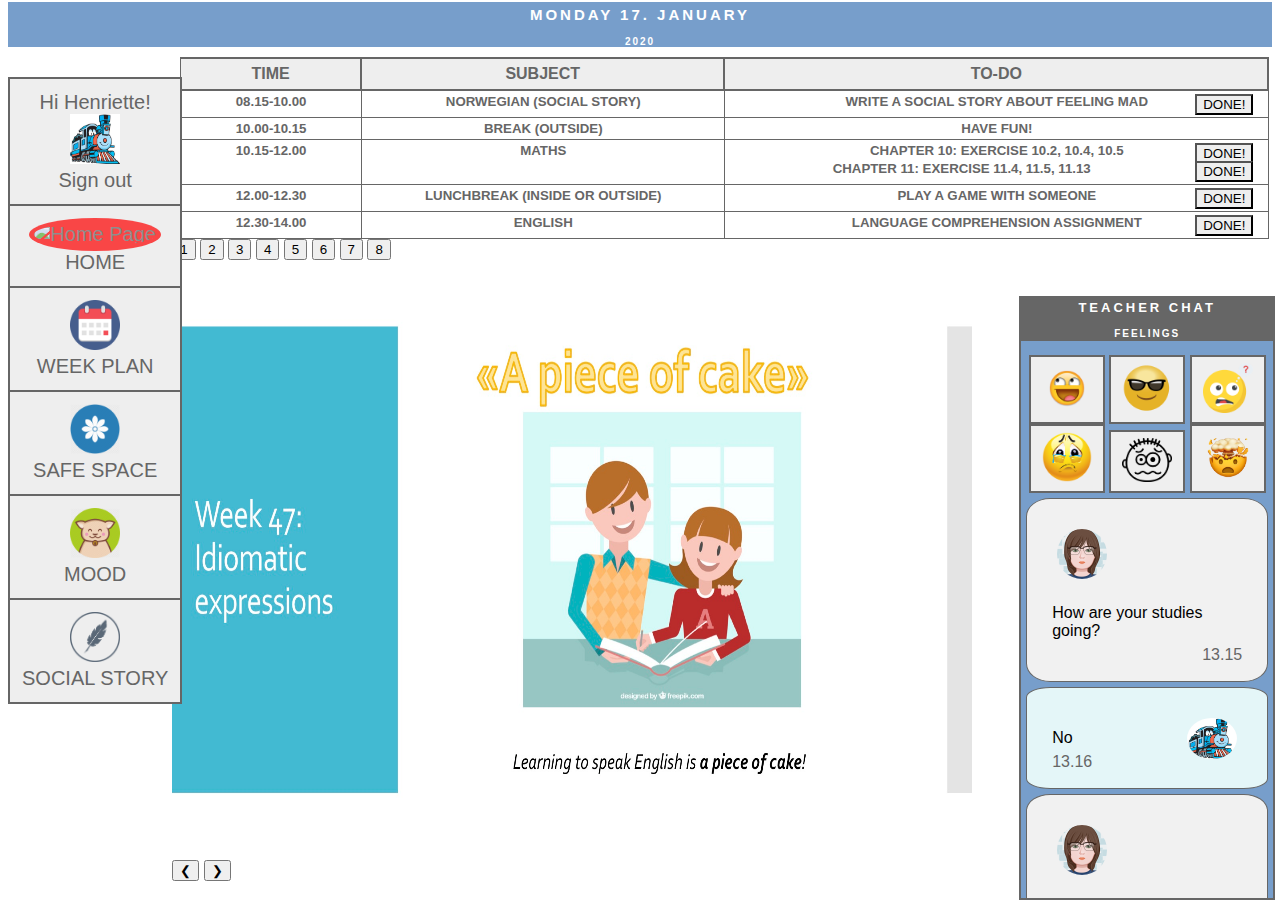
==== Final Project/Final Project/homework.html @ 67b539d8 "sånn" ====
<!DOCTYPE html>
<html lang="en">
<head>
    <meta name="viewport" content="width=device-width, initial-scale=1.0">
    <link rel="stylesheet" href="css.css">
    <title> Language comprehension exercise example </title>

</head>

<body>
  <!-- Header with date -->
  <div class="header">
    <h2>Monday 17. January</h2>
    <h3>2020</h3>
  </div>

  <!-- timetable and to-do list -->
  <div class="timetable">
    <div id="time" class="columntitle">
      <h4>Time</h4>
    </div>
    <div id="subject" class="columntitle">
      <h4>Subject</h4>
    </div>
    <div id="to-do" class="columntitle">
      <h4>To-do</h4>
    </div>

    <div id="åtte" class="timetablebody">
      <h5>08.15-10.00</h5>
    </div>
    <div id="åtte" class="timetablebody">
      <h5>Norwegian (Social Story)</h5>
    </div>
    <div id="åtte" class="timetablebody">
      <h5>Write a social story about feeling mad</h5>
      <a href="yay.webp" target="_blank"><button type="button">Done!</button></a>
    </div>
    <div id="pause" class="timetablebody">
      <h5>10.00-10.15</h5>
    </div>
    <div id="pause" class="timetablebody">
      <h5>Break (outside)</h5>
    </div>
    <div id="pause" class="timetablebody">
      <h5>Have fun!</h5>
    </div>
    <div id="ti" class="timetablebody">
      <h5>10.15-12.00</h5>
    </div>
    <div id="ti" class="timetablebody">
      <h5>Maths</h5>
    </div>
    <div id="ti" class="timetablebody">
      <h5>Chapter 10: Exercise 10.2, 10.4, 10.5</h5>
      <a href="awesome.gif" target="_blank"><button type="button">Done!</button></a>
      <h5>Chapter 11: Exercise 11.4, 11.5, 11.13</h5>
      <a href="bravo.gif" target="_blank"><button type="button">Done!</button></a>
    </div>
    <div id="lunsj" class="timetablebody">
      <h5>12.00-12.30</h5>
    </div>
    <div id="lunsj" class="timetablebody">
      <h5>Lunchbreak (inside or outside)</h5>
    </div>
    <div id="lunsj" class="timetablebody">
      <h5>Play a game with someone</h5>
      <a href="whoopie.gif" target="_blank"><button type="button">Done!</button></a>
    </div>
    <div id="12" class="timetablebody">
      <h5>12.30-14.00</h5>
    </div>
    <div id="12" class="timetablebody">
      <h5>English</h5>
    </div>
    <div id="12" class="timetablebody">
      <h5>Language Comprehension Assignment</h5>
      <a href="sweet.gif" target="_blank"><button type="button">Done!</button></a>
    </div>
  </div>

<!-- Navigation bar -->
  <div class="secondboxes">
        <div id="navigationbar">
            <a  href="./Sign in.html" onclick="alert('Good Job! Bye')"> Hi Henriette! <br> <img src="train.jpg" alt="train" width="50" height="50"><br>Sign out</a>
            <a  href="main.html"><img id="home" src="house.png" alt="Home Page" width="50" height="50"><br>HOME</a>
            <a  href="timetable.html"><img src="Timetable.png" alt="Week Plan" width="50" height="50"><br>WEEK PLAN</a>
            <a  href="SafeSpace.html"><img src="safe place.png" alt="Safe Space" width="50" height="50"><br> SAFE SPACE</a>
            <a  href="mood.html"><img src="Mood.png" alt="Mood" width="50" height="50"><br>MOOD</a>
            <a  href="socialstory.html"><img src="SocialStory.png" alt="Social story" width="50" height="50"><br>SOCIAL STORY</a>
        </div>
  </div>


<!-- content -->
<div class="homework-container">
  <div class="homework-slides">
    <button class="select-slide" onclick="showSlide(1)">1</button>
    <button class="select-slide" onclick="showSlide(2)">2</button>
    <button class="select-slide" onclick="showSlide(3)">3</button>
    <button class="select-slide" onclick="showSlide(4)">4</button>
    <button class="select-slide" onclick="showSlide(5)">5</button>
    <button class="select-slide" onclick="showSlide(6)">6</button>
    <button class="select-slide" onclick="showSlide(7)">7</button>
    <button class="select-slide" onclick="showSlide(8)">8</button>

    <img class="homework" src="homework.jpg" alt="First slide in homework" width="800" height="600">
    <img class="homework" src="homework1.jpg" alt="second slide in homework"  width="800" height="600">
    <img class="homework" src="homework2.jpg" alt="third slide in homework" width="800" height="600">
    <img class="homework" src="homework3.jpg" alt="fourth slide in homework" width="800" height="600">
    <img class="homework" src="homework4.jpg" alt="fifth slide in homewokr" width="800" height="600">
    <img class="homework" src="homework5.jpg" alt="sixth slide in homework" width="800" height="600">
    <img class="homework" src="homework6.jpg" alt="seventh slide in homework" width="800" height="600">
    <img class="homework" src="homework7.jpg" alt="eight slide in homework" width="800" height="600">

    <button class="arrows" onclick="subtract()">&#10094;</button>
    <button class="arrows" onclick="add()">&#10095;</button>
  </div>
</div>

<!-- Chat -->
<div class="chat" id="chat">
  <div class="chat-header">
    <h3>Teacher Chat</h3>
    <h4>Feelings</h4>
  </div>
  <div class="emoji">
  <button type="button"><img class="button-image" src="happy.png" id="emoji" alt="Emoji of feeling happy"></button>
  <button type="button"><img class="button-image" src="cool.png" id="emoji" alt="Emoji of feeling awesome"></button>
  <button type="button"><img class="button-image" src="confused.png" id="emoji" alt="Emoji of feeling confused"></button>
  <button type="button"><img class="button-image" src="sad.png" id="emoji" alt="Emoji of feeling sad"></button>
  <button type="button"><img class="button-image" src="scared.png" id="emoji" alt="Emoji of feeling scared"></button>
  <button type="button"><img class="button-image" src="meltdown.png" id="emoji" alt="Emoji of having a meltdown"></button>
  </div>
  <div class="container" id="light">
    <img src="myAvatar.png" alt="Avatar teacher">
    <p>How are your studies going?</p>
    <span id="right" class="time">13.15</span>
  </div>
  <div class="container" id="dark">
    <img src="train.jpg" id="right" alt="Avatar (of train) - child">
    <p id="rightside-dialog">No</p>
    <span id="left" class="time">13.16</span>
  </div>
  <div class="container" id="light">
    <img src="myAvatar.png" alt="Avatar teacher">
    <p>How are you feeling?</p>
    <span id="right" class="time">13.18</span>
  </div>
  <div class="container" id="dark">
    <img src="train.jpg" id="right" alt="Avatar (of train) - child">
    <img src="meltdown.png" id="rightside-dialog" alt="Emoji of having a meltdown">
    <span id="left" class="time">13.20</span>
  </div>
  <div class="container" id="light">
    <img src="myAvatar.png" alt="Avatar teacher">
    <p>I'm so sorry! You have done so well today! I think you should
    take a break or go to your safe space.</p>
    <span id="right" class="time">13.24</span>
  </div>
</div>

<!-- Script for slideshow -->
<script>
var i = 1;
show(i)
showSlide(i)

function add() {
  show(i+=1);
}

function subtract() {
  show(i-=1);
}

function showSlide(n) {
  i = n;
  show(i);
}

function show(n){
  var j;
  var x = document.getElementsByClassName("homework");
  if (n>x.length) {
    i=x.lenght;
  }
  if (n<1) {
    i = 1;
  }
  for (j= 0; j<x.length; j++) {
    x[j].style.display ="none";
  }
  x[i-1].style.display="block";
}

</script>


</body>
</html>
---- Final Project/Final Project/css.css ----
body {
  font-family: Helvetica;
}

.header h1 {
  color: white;
  text-transform: uppercase;
  font-size: 20px;
  letter-spacing: 4px;
}

.header h2{
  padding-top: 4px;
  color: white;
  font-size: 15px;
  text-transform: uppercase;
  letter-spacing: 3px;
}

.header h3{
  color: white;
  font-size: 10px;
  text-transform: uppercase;
  letter-spacing: 2px;
}

.header {
  margin-top: -0.8%;
  margin-bottom: 0%;
  margin-right: 0%;
  max-width: 100%;
  background-color: #779ecb;
  text-align: center;
  height: 12%;
}

.timetable {
  position: relative;
  display: grid;
  width: 86.2%;
  margin-left: 13.6%;
  height: auto;
  grid-template-columns: 1fr 2fr 3fr;
  color: #666;
  text-align: center;
  border-right: 1px solid #666;
}

.columntitle h4 {
  margin: 6px 6px;
  text-transform: uppercase;
  color: #666;
}

.midcontent {
  width: 65.5%;
  margin-top: 4.5%;
  margin-left: 17%;
}

.midcontent h2{
  position: relative;
  text-align: center;
  text-transform: uppercase;
  color: #666;
  z-index: 1;
}

.midcontent img {
  position: relative;
  margin-top: -10%;
  text-align: center;
  padding: 6%;
  border-radius: 50%;
  background: lightpink;
  z-index: 0;
}

.columntitle{
  position: relative;
  border-top: 2px solid #666;
  border-bottom: 2px solid #666;
  border-left: 1px solid #666;
  border-right: 1px solid #666;
  background-color: #eee;
}

.timetablebody h5 {
  margin: 3px 3px;
  text-transform: uppercase;
}

.timetablebody {
  border-bottom: 1px solid #666;
  border-left: 1px solid #666;
}

.timetablebody button{
  float: right;
  margin-top: -18px;
  margin-right: 15px;
  margin-bottom: 2px;
  position: relative;
  text-transform: uppercase;
  cursor: pointer;
  width: auto;
  background-color: #eee;
}

.timetablebody button:hover {
  background-color: lightgreen;
}

.button-image{
  max-width: 60px;
  padding: 5px;
}

.container img {
  max-width: 60px;
  padding: 5px;
  border-radius: 50%;
}

.secondboxes{
  position: fixed;
}

#navigationbar{
  position: relative;
  margin-top: -93%;
  max-width: 100%;
  border-top: 2px solid #666;
  border-left: 2px solid #666;
  border-right: 2px solid #666;
  height: 100%;
}

#navigationbar a {
  background-color: #eee;
  color: #666;
  display: block;
  padding: 12px;
  text-decoration: none;
  border-bottom: 2px solid #666;
  text-align: center;
  font-size: 20px;
}
#blue a {
  background-color: lightblue;
}
#navigationbar a:hover {
  background-color: #ccc;
}

#home {
  background-color: red;
  border-radius: 50%;
  padding: 5px;
  opacity: 0.7;
}

.chat {
  background-color: #779ecb;
  bottom: 0%;
  position: fixed;
  margin-left: 79%;
  max-width: 20%;
  border: 2px solid #666;
  overflow-y: scroll;
  height: 67.1%;
}

@media screen and (max-width: 800px) {
  .chat {
    display: none;
  }
}

.chat button:hover {
  cursor: pointer;
  background: lightgreen;
}

.container {
    padding: 25px;
    border: 1px solid #666;
    background-color: #f1f1f1;
    margin: 5px 5px;
    border-radius: 10%;;
}

#dark {
  border: 1px solid #666;
  background-color: #E4F6F8;
}

.chat h3{
  text-align: center;
  padding-top: 4px;
  color: white;
  font-size: 13px;
  text-transform: uppercase;
  letter-spacing: 3px;
}

.chat h4{
  text-align: center;
  color: white;
  font-size: 10px;
  text-transform: uppercase;
  letter-spacing: 2px;
  border-bottom: 2px solid #666;
}

.emoji {
  text-align: center;
}

.chat-header {
  background-color: #666;
  margin-top: -15px;
}

.chat button {
  border: 2px solid #666;
}

.time {
  margin-top: -10px;
}

#left {
  float: left;
  color: #666;
}

#right {
  float: right;
  color: #666;
}

.box {
  position: relative;
  width: 50%;

}
#image {
  display: block;
  width: 100%;
  height: auto;
  border-radius: 50%;
}

.overlay {
  position: absolute;
  top: 0;
  bottom: 0;
  left: 0;
  right: 0;
  height: 100%;
  width: 100%;
  opacity: 0;
  transition: .7s ease;
  background-color: lightsteelblue;
  border-radius: 50%;

}

.box:hover .overlay {
  opacity: 0.6;
}

.text {
  color: white;
  font-size: 20px;
  position: absolute;
  top: 50%;
  left: 50%;
  transform: translate(-50%, -50%);
  -ms-transform: translate(-50%, -50%);
}

#mood h2,h4 {
    text-align: center;
}

#mood h2 {
    font-size: 60px;
    background-color: lightpink;
    padding: 20px;
    margin: 30px;
}

#mood {
    padding:20px;
    background-color: lightcyan;
}

.mood-container {
  position: relative;
  margin-top: 0.7%;
  width: 65.7%;
  margin-left: 14%;
  background-color: lightgoldenrodyellow;
}

* {
    box-sizing: border-box;
}

.sticky {
  position: fixed;
  height: 100%;
}

.box {
    padding: 0 6px;
    float: left;
    width: 25%;
    background-color: white;
}

@media only screen and (max-width: 700px) {
    .responsive {
        width: 49.99999%;
        margin: 6px 0;
    }
}

@media only screen and (max-width: 500px) {
    .responsive {
        width: 100%;
    }
}

.storyflex {
  color: #666;
  text-transform: uppercase;
  position: relative;
  width: 60%;
  margin-left: 14%;
  padding-left: 10%;
  margin-right: 20%;
  display: flex;
  justify-content:flex-start;
  align-items: center;
  flex-direction: column;
  padding-top: 5%;
}

#storyboxes {
  height:150px;
}

.footer {
  position: relative;
  width: 60%;
  margin-left: 14%;
  margin-right: 20%;
  padding-left: 10%;
  display:flex;
  justify-content: center;
  align-items: center;
}

#arrow1 {
  padding-right: 20px;
}

#arrow2 {
  padding-left: 20px;
}

}

.homework-container {

}

.homework-slides {
  margin-top: 0%;
  margin-left: 13%;
  width: 67%;

}

.homework {
  display: none;
  height: 100%
  width: 50%;
}




/* Next & previous buttons */
.prev, .next {
  cursor: pointer;
  position: absolute;
  top: 50%;
  width: auto;
  margin-top: -22px;
  padding: 16px;
  color: white;
  font-weight: bold;
  font-size: 18px;
  transition: 0.6s ease;
  border-radius: 0 3px 3px 0;
  user-select: none;
}

/* Position the "next button" to the right */
.next {
  right: 0;
  border-radius: 3px 0 0 3px;
}

/* On hover, add a black background color with a little bit see-through */
.prev:hover, .next:hover {
  background-color: rgba(0,0,0,0.8);
}

/* Caption text */
.text {
  color: #f2f2f2;
  font-size: 15px;
  padding: 8px 12px;
  position: absolute;
  bottom: 8px;
  width: 100%;
  text-align: center;
}

/* Number text (1/8 etc) */
.numbertext {
  color: #f2f2f2;
  font-size: 12px;
  padding: 8px 12px;
  position: absolute;
  top: 0;
}

#header-languagecomp {
  background-color: lightsteelblue;
}

.language-container {
  margin-top: -0.3%;
  width: 65.5%;
  margin-left: 14%;
}

/* The dots/bullets/indicators */
.dot {
  cursor: pointer;
  height: 15px;
  width: 15px;
  margin: 0 2px;
  background-color: #bbb;
  border-radius: 50%;
  display: inline-block;
  transition: background-color 0.6s ease;
}

.active, .dot:hover {
  background-color: #717171;
}

/* Fading animation */
.fade {
  -webkit-animation-name: fade;
  -webkit-animation-duration: 1.5s;
  animation-name: fade;
  animation-duration: 1.5s;
}

@-webkit-keyframes fade {
  from {opacity: .4}
  to {opacity: 1}
}

@keyframes fade {
  from {opacity: .4}
  to {opacity: 1}
}
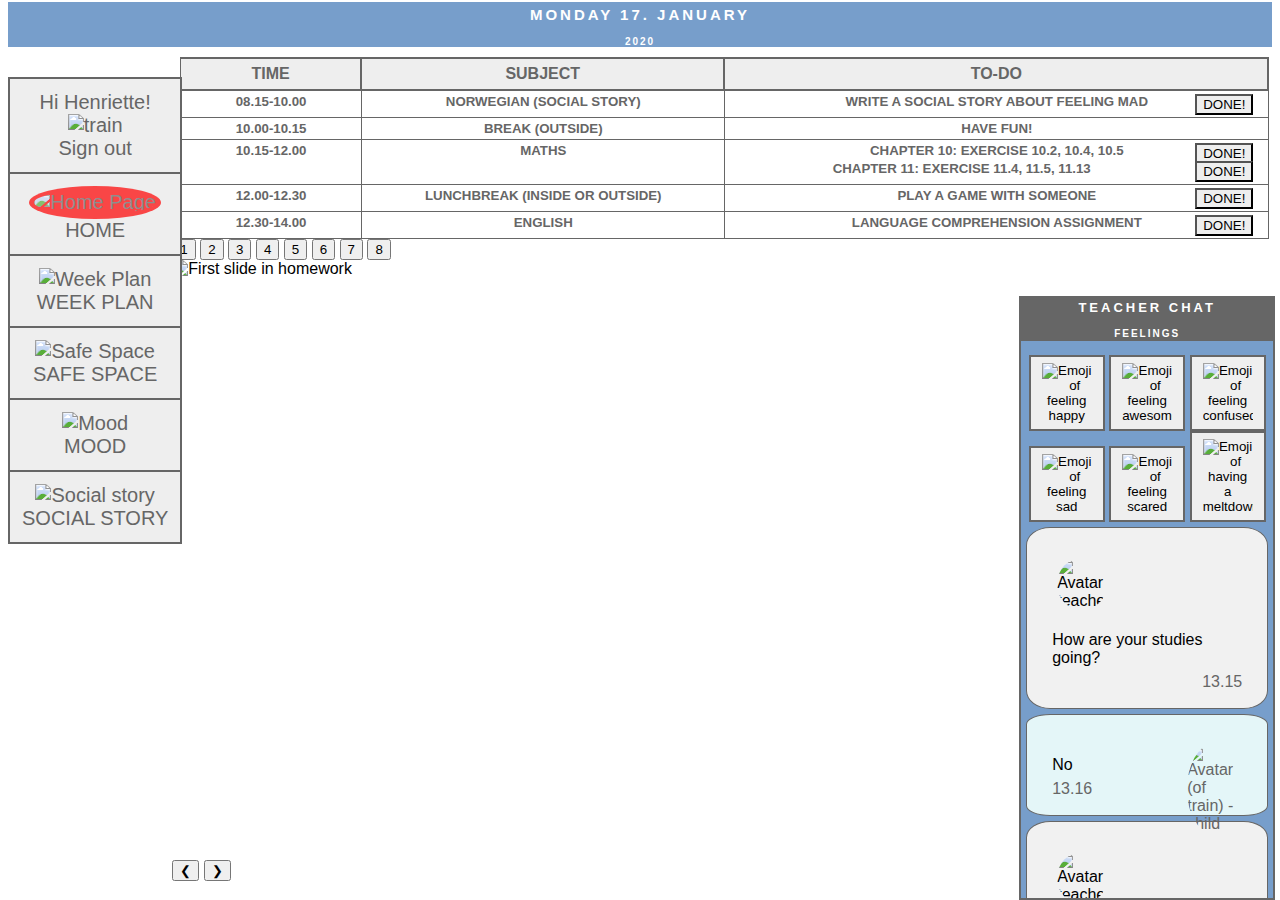
==== commit 5639d3c9: "Sånn" ====
--- a/Final Project/Final Project/homework.html
+++ b/Final Project/Final Project/homework.html
@@ -82,12 +82,12 @@
 <!-- Navigation bar -->
   <div class="secondboxes">
         <div id="navigationbar">
-            <a  href="./Sign in.html" onclick="alert('Good Job! Bye')"> Hi Henriette! <br> <img src="train.jpg" alt="train" width="50" height="50"><br>Sign out</a>
-            <a  href="main.html"><img id="home" src="house.png" alt="Home Page" width="50" height="50"><br>HOME</a>
-            <a  href="timetable.html"><img src="Timetable.png" alt="Week Plan" width="50" height="50"><br>WEEK PLAN</a>
-            <a  href="SafeSpace.html"><img src="safe place.png" alt="Safe Space" width="50" height="50"><br> SAFE SPACE</a>
-            <a  href="mood.html"><img src="Mood.png" alt="Mood" width="50" height="50"><br>MOOD</a>
-            <a  href="socialstory.html"><img src="SocialStory.png" alt="Social story" width="50" height="50"><br>SOCIAL STORY</a>
+            <a  href="./Sign in.html" onclick="alert('Good Job! Bye')"> Hi Henriette! <br> <img src="Picturess/train.jpg" alt="train" width="50" height="50"><br>Sign out</a>
+            <a  href="main.html"><img id="home" src="Pictures/house.png" alt="Home Page" width="50" height="50"><br>HOME</a>
+            <a  href="timetable.html"><img src="Pictures/Timetable.png" alt="Week Plan" width="50" height="50"><br>WEEK PLAN</a>
+            <a  href="SafeSpace.html"><img src="Pictures/safe place.png" alt="Safe Space" width="50" height="50"><br> SAFE SPACE</a>
+            <a  href="mood.html"><img src="Pictures/Mood.png" alt="Mood" width="50" height="50"><br>MOOD</a>
+            <a  href="socialstory.html"><img src="Pictures/SocialStory.png" alt="Social story" width="50" height="50"><br>SOCIAL STORY</a>
         </div>
   </div>
 
@@ -104,14 +104,14 @@
     <button class="select-slide" onclick="showSlide(7)">7</button>
     <button class="select-slide" onclick="showSlide(8)">8</button>
 
-    <img class="homework" src="homework.jpg" alt="First slide in homework" width="800" height="600">
-    <img class="homework" src="homework1.jpg" alt="second slide in homework"  width="800" height="600">
-    <img class="homework" src="homework2.jpg" alt="third slide in homework" width="800" height="600">
-    <img class="homework" src="homework3.jpg" alt="fourth slide in homework" width="800" height="600">
-    <img class="homework" src="homework4.jpg" alt="fifth slide in homewokr" width="800" height="600">
-    <img class="homework" src="homework5.jpg" alt="sixth slide in homework" width="800" height="600">
-    <img class="homework" src="homework6.jpg" alt="seventh slide in homework" width="800" height="600">
-    <img class="homework" src="homework7.jpg" alt="eight slide in homework" width="800" height="600">
+    <img class="homework" src="Pictures/homework.jpg" alt="First slide in homework" width="800" height="600">
+    <img class="homework" src="Pictures/homework1.jpg" alt="second slide in homework"  width="800" height="600">
+    <img class="homework" src="Pictures/homework2.jpg" alt="third slide in homework" width="800" height="600">
+    <img class="homework" src="Pictures/homework3.jpg" alt="fourth slide in homework" width="800" height="600">
+    <img class="homework" src="Pictures/homework4.jpg" alt="fifth slide in homewokr" width="800" height="600">
+    <img class="homework" src="Pictures/homework5.jpg" alt="sixth slide in homework" width="800" height="600">
+    <img class="homework" src="Pictures/homework6.jpg" alt="seventh slide in homework" width="800" height="600">
+    <img class="homework" src="Pictures/homework7.jpg" alt="eight slide in homework" width="800" height="600">
 
     <button class="arrows" onclick="subtract()">&#10094;</button>
     <button class="arrows" onclick="add()">&#10095;</button>
@@ -125,35 +125,35 @@
     <h4>Feelings</h4>
   </div>
   <div class="emoji">
-  <button type="button"><img class="button-image" src="happy.png" id="emoji" alt="Emoji of feeling happy"></button>
-  <button type="button"><img class="button-image" src="cool.png" id="emoji" alt="Emoji of feeling awesome"></button>
-  <button type="button"><img class="button-image" src="confused.png" id="emoji" alt="Emoji of feeling confused"></button>
-  <button type="button"><img class="button-image" src="sad.png" id="emoji" alt="Emoji of feeling sad"></button>
-  <button type="button"><img class="button-image" src="scared.png" id="emoji" alt="Emoji of feeling scared"></button>
-  <button type="button"><img class="button-image" src="meltdown.png" id="emoji" alt="Emoji of having a meltdown"></button>
+  <button type="button"><img class="button-image" src="Pictures/happy.png" id="emoji" alt="Emoji of feeling happy"></button>
+  <button type="button"><img class="button-image" src="Pictures/cool.png" id="emoji" alt="Emoji of feeling awesome"></button>
+  <button type="button"><img class="button-image" src="Pictures/confused.png" id="emoji" alt="Emoji of feeling confused"></button>
+  <button type="button"><img class="button-image" src="Pictures/sad.png" id="emoji" alt="Emoji of feeling sad"></button>
+  <button type="button"><img class="button-image" src="Pictures/scared.png" id="emoji" alt="Emoji of feeling scared"></button>
+  <button type="button"><img class="button-image" src="Pictures/meltdown.png" id="emoji" alt="Emoji of having a meltdown"></button>
   </div>
   <div class="container" id="light">
-    <img src="myAvatar.png" alt="Avatar teacher">
+    <img src="Pictures/myAvatar.png" alt="Avatar teacher">
     <p>How are your studies going?</p>
     <span id="right" class="time">13.15</span>
   </div>
   <div class="container" id="dark">
-    <img src="train.jpg" id="right" alt="Avatar (of train) - child">
+    <img src="Pictures/train.jpg" id="right" alt="Avatar (of train) - child">
     <p id="rightside-dialog">No</p>
     <span id="left" class="time">13.16</span>
   </div>
   <div class="container" id="light">
-    <img src="myAvatar.png" alt="Avatar teacher">
+    <img src="Pictures/myAvatar.png" alt="Avatar teacher">
     <p>How are you feeling?</p>
     <span id="right" class="time">13.18</span>
   </div>
   <div class="container" id="dark">
-    <img src="train.jpg" id="right" alt="Avatar (of train) - child">
-    <img src="meltdown.png" id="rightside-dialog" alt="Emoji of having a meltdown">
+    <img src="Pictures/train.jpg" id="right" alt="Avatar (of train) - child">
+    <img src="Pictures/meltdown.png" id="rightside-dialog" alt="Emoji of having a meltdown">
     <span id="left" class="time">13.20</span>
   </div>
   <div class="container" id="light">
-    <img src="myAvatar.png" alt="Avatar teacher">
+    <img src="Pictures/myAvatar.png" alt="Avatar teacher">
     <p>I'm so sorry! You have done so well today! I think you should
     take a break or go to your safe space.</p>
     <span id="right" class="time">13.24</span>
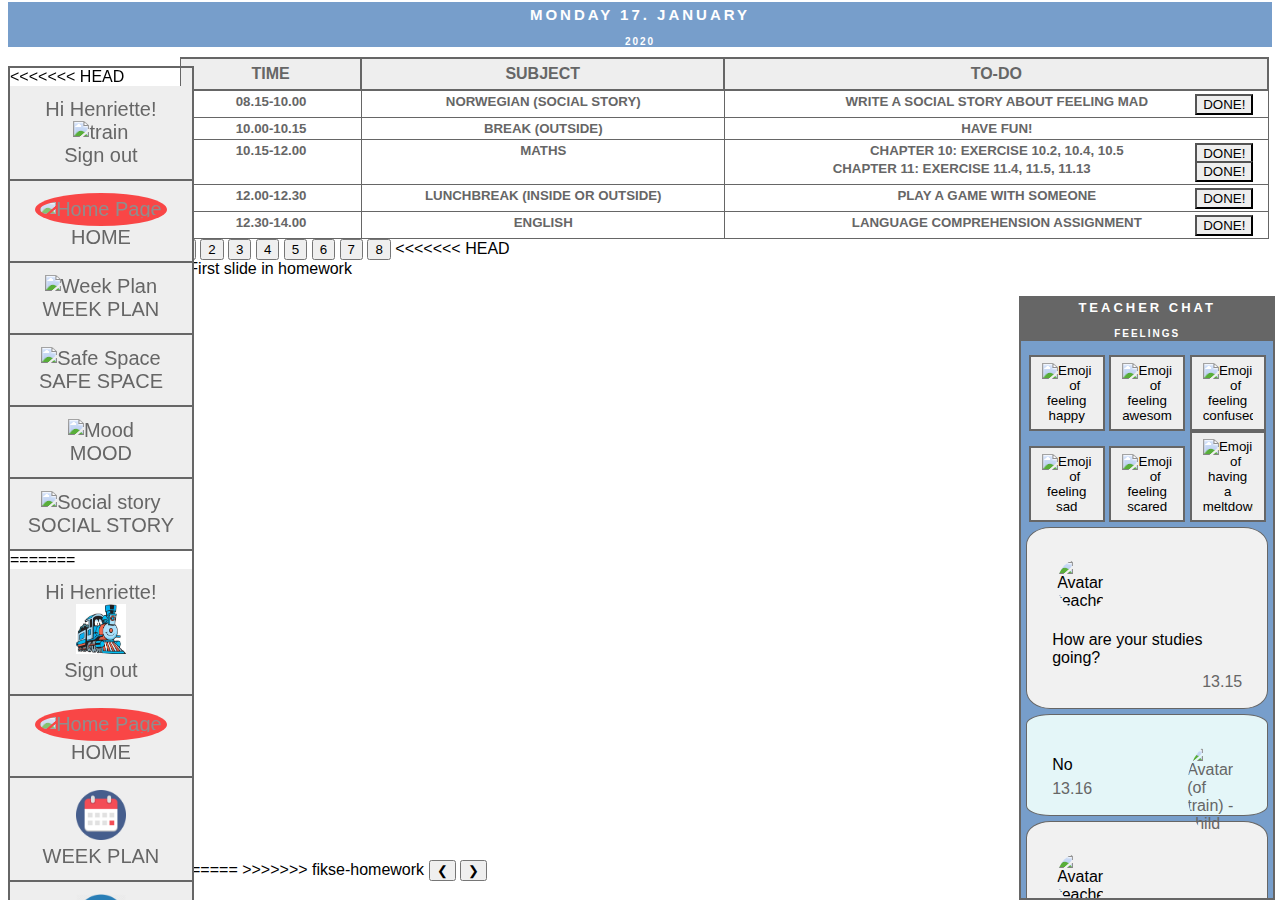
==== commit 7f54d4f6: "Merge branch 'fikse-homework'" ====
--- a/Final Project/Final Project/homework.html
+++ b/Final Project/Final Project/homework.html
@@ -82,12 +82,21 @@
 <!-- Navigation bar -->
   <div class="secondboxes">
         <div id="navigationbar">
+<<<<<<< HEAD
             <a  href="./Sign in.html" onclick="alert('Good Job! Bye')"> Hi Henriette! <br> <img src="Picturess/train.jpg" alt="train" width="50" height="50"><br>Sign out</a>
             <a  href="main.html"><img id="home" src="Pictures/house.png" alt="Home Page" width="50" height="50"><br>HOME</a>
             <a  href="timetable.html"><img src="Pictures/Timetable.png" alt="Week Plan" width="50" height="50"><br>WEEK PLAN</a>
             <a  href="SafeSpace.html"><img src="Pictures/safe place.png" alt="Safe Space" width="50" height="50"><br> SAFE SPACE</a>
             <a  href="mood.html"><img src="Pictures/Mood.png" alt="Mood" width="50" height="50"><br>MOOD</a>
             <a  href="socialstory.html"><img src="Pictures/SocialStory.png" alt="Social story" width="50" height="50"><br>SOCIAL STORY</a>
+=======
+            <a  href="./Sign in.html" onclick="alert('Good Job! Bye')"> Hi Henriette! <br> <img src="train.jpg" alt="train" width="50" height="50"><br>Sign out</a>
+            <a  href="main.html"><img id="home" src="house.png" alt="Home Page" width="50" height="50"><br>HOME</a>
+            <a  href="timetable.html"><img src="Timetable.png" alt="Week Plan" width="50" height="50"><br>WEEK PLAN</a>
+            <a  href="SafeSpace.html"><img src="safe place.png" alt="Safe Space" width="50" height="50"><br> SAFE SPACE</a>
+            <a  href="mood.html"><img src="Mood.png" alt="Mood" width="50" height="50"><br>MOOD</a>
+            <a  href="socialstory.html"><img src="SocialStory.png" alt="Social story" width="50" height="50"><br>SOCIAL STORY</a>
+>>>>>>> fikse-homework
         </div>
   </div>
 
@@ -104,6 +113,7 @@
     <button class="select-slide" onclick="showSlide(7)">7</button>
     <button class="select-slide" onclick="showSlide(8)">8</button>
 
+<<<<<<< HEAD
     <img class="homework" src="Pictures/homework.jpg" alt="First slide in homework" width="800" height="600">
     <img class="homework" src="Pictures/homework1.jpg" alt="second slide in homework"  width="800" height="600">
     <img class="homework" src="Pictures/homework2.jpg" alt="third slide in homework" width="800" height="600">
@@ -112,6 +122,16 @@
     <img class="homework" src="Pictures/homework5.jpg" alt="sixth slide in homework" width="800" height="600">
     <img class="homework" src="Pictures/homework6.jpg" alt="seventh slide in homework" width="800" height="600">
     <img class="homework" src="Pictures/homework7.jpg" alt="eight slide in homework" width="800" height="600">
+=======
+    <img class="homework" src="homework.jpg" alt="First slide in homework" width="800" height="600">
+    <img class="homework" src="homework1.jpg" alt="second slide in homework"  width="800" height="600">
+    <img class="homework" src="homework2.jpg" alt="third slide in homework" width="800" height="600">
+    <img class="homework" src="homework3.jpg" alt="fourth slide in homework" width="800" height="600">
+    <img class="homework" src="homework4.jpg" alt="fifth slide in homewokr" width="800" height="600">
+    <img class="homework" src="homework5.jpg" alt="sixth slide in homework" width="800" height="600">
+    <img class="homework" src="homework6.jpg" alt="seventh slide in homework" width="800" height="600">
+    <img class="homework" src="homework7.jpg" alt="eight slide in homework" width="800" height="600">
+>>>>>>> fikse-homework
 
     <button class="arrows" onclick="subtract()">&#10094;</button>
     <button class="arrows" onclick="add()">&#10095;</button>
--- a/Final Project/Final Project/css.css
+++ b/Final Project/Final Project/css.css
@@ -169,12 +169,15 @@
   border: 2px solid #666;
   overflow-y: scroll;
   height: 67.1%;
+<<<<<<< HEAD
+=======
 }
 
 @media screen and (max-width: 800px) {
   .chat {
     display: none;
   }
+>>>>>>> fikse-homework
 }
 
 .chat button:hover {
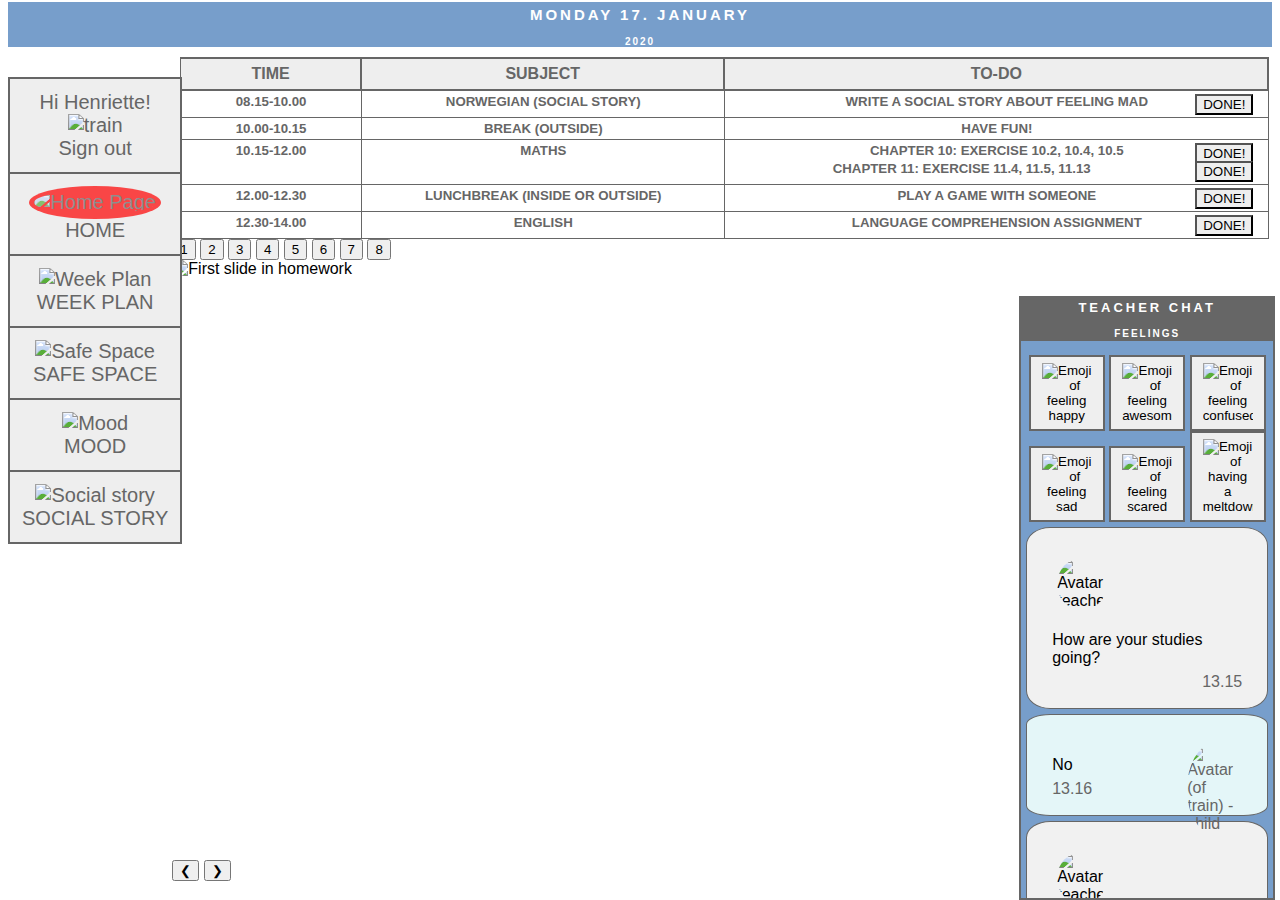
==== commit 343b961d: "Update homework.html" ====
--- a/Final Project/Final Project/homework.html
+++ b/Final Project/Final Project/homework.html
@@ -82,21 +82,12 @@
 <!-- Navigation bar -->
   <div class="secondboxes">
         <div id="navigationbar">
-<<<<<<< HEAD
             <a  href="./Sign in.html" onclick="alert('Good Job! Bye')"> Hi Henriette! <br> <img src="Picturess/train.jpg" alt="train" width="50" height="50"><br>Sign out</a>
             <a  href="main.html"><img id="home" src="Pictures/house.png" alt="Home Page" width="50" height="50"><br>HOME</a>
             <a  href="timetable.html"><img src="Pictures/Timetable.png" alt="Week Plan" width="50" height="50"><br>WEEK PLAN</a>
             <a  href="SafeSpace.html"><img src="Pictures/safe place.png" alt="Safe Space" width="50" height="50"><br> SAFE SPACE</a>
             <a  href="mood.html"><img src="Pictures/Mood.png" alt="Mood" width="50" height="50"><br>MOOD</a>
             <a  href="socialstory.html"><img src="Pictures/SocialStory.png" alt="Social story" width="50" height="50"><br>SOCIAL STORY</a>
-=======
-            <a  href="./Sign in.html" onclick="alert('Good Job! Bye')"> Hi Henriette! <br> <img src="train.jpg" alt="train" width="50" height="50"><br>Sign out</a>
-            <a  href="main.html"><img id="home" src="house.png" alt="Home Page" width="50" height="50"><br>HOME</a>
-            <a  href="timetable.html"><img src="Timetable.png" alt="Week Plan" width="50" height="50"><br>WEEK PLAN</a>
-            <a  href="SafeSpace.html"><img src="safe place.png" alt="Safe Space" width="50" height="50"><br> SAFE SPACE</a>
-            <a  href="mood.html"><img src="Mood.png" alt="Mood" width="50" height="50"><br>MOOD</a>
-            <a  href="socialstory.html"><img src="SocialStory.png" alt="Social story" width="50" height="50"><br>SOCIAL STORY</a>
->>>>>>> fikse-homework
         </div>
   </div>
 
@@ -113,7 +104,6 @@
     <button class="select-slide" onclick="showSlide(7)">7</button>
     <button class="select-slide" onclick="showSlide(8)">8</button>
 
-<<<<<<< HEAD
     <img class="homework" src="Pictures/homework.jpg" alt="First slide in homework" width="800" height="600">
     <img class="homework" src="Pictures/homework1.jpg" alt="second slide in homework"  width="800" height="600">
     <img class="homework" src="Pictures/homework2.jpg" alt="third slide in homework" width="800" height="600">
@@ -122,16 +112,6 @@
     <img class="homework" src="Pictures/homework5.jpg" alt="sixth slide in homework" width="800" height="600">
     <img class="homework" src="Pictures/homework6.jpg" alt="seventh slide in homework" width="800" height="600">
     <img class="homework" src="Pictures/homework7.jpg" alt="eight slide in homework" width="800" height="600">
-=======
-    <img class="homework" src="homework.jpg" alt="First slide in homework" width="800" height="600">
-    <img class="homework" src="homework1.jpg" alt="second slide in homework"  width="800" height="600">
-    <img class="homework" src="homework2.jpg" alt="third slide in homework" width="800" height="600">
-    <img class="homework" src="homework3.jpg" alt="fourth slide in homework" width="800" height="600">
-    <img class="homework" src="homework4.jpg" alt="fifth slide in homewokr" width="800" height="600">
-    <img class="homework" src="homework5.jpg" alt="sixth slide in homework" width="800" height="600">
-    <img class="homework" src="homework6.jpg" alt="seventh slide in homework" width="800" height="600">
-    <img class="homework" src="homework7.jpg" alt="eight slide in homework" width="800" height="600">
->>>>>>> fikse-homework
 
     <button class="arrows" onclick="subtract()">&#10094;</button>
     <button class="arrows" onclick="add()">&#10095;</button>
--- a/Final Project/Final Project/css.css
+++ b/Final Project/Final Project/css.css
@@ -169,15 +169,12 @@
   border: 2px solid #666;
   overflow-y: scroll;
   height: 67.1%;
-<<<<<<< HEAD
-=======
 }
 
 @media screen and (max-width: 800px) {
   .chat {
     display: none;
   }
->>>>>>> fikse-homework
 }
 
 .chat button:hover {
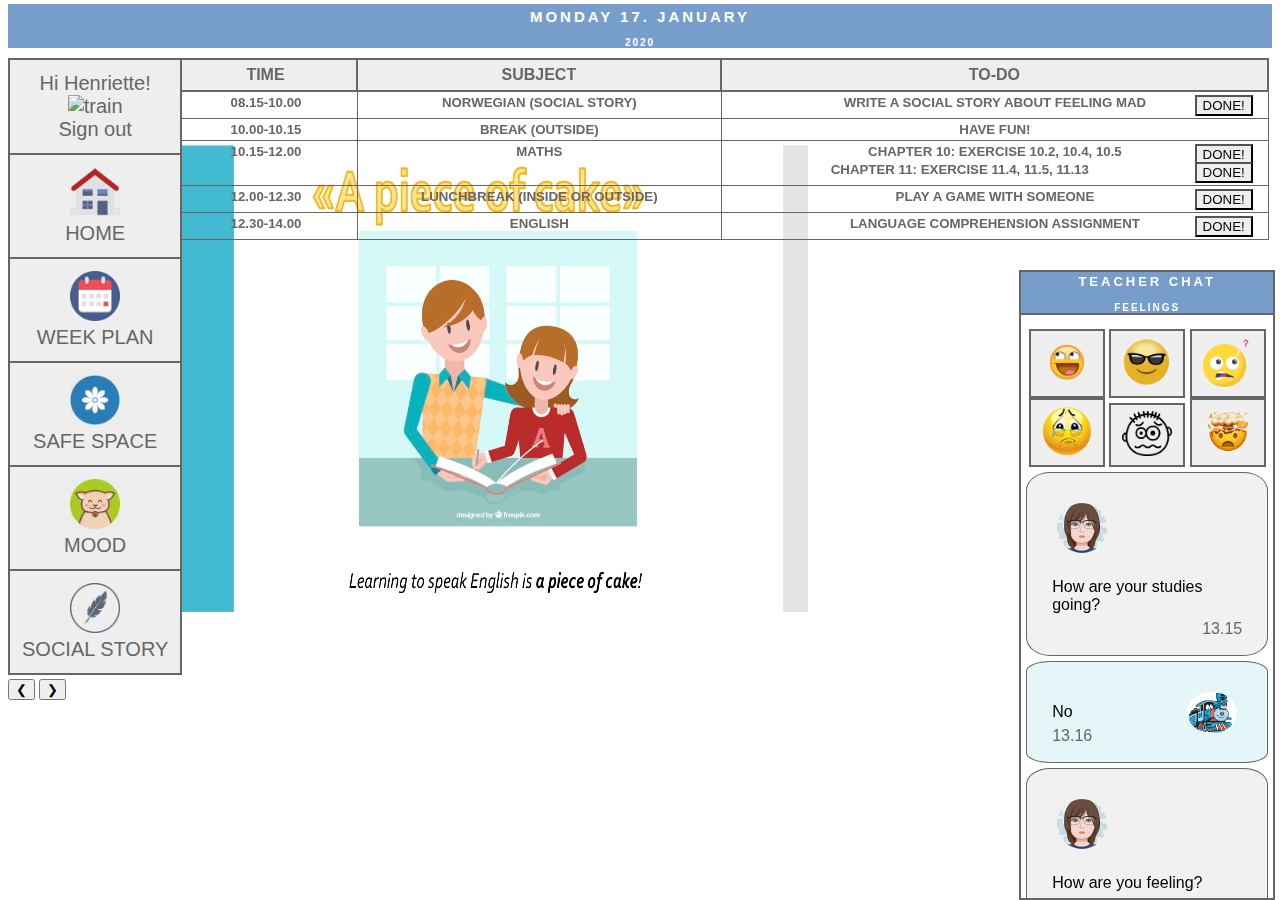
==== commit 20db750a: "l" ====
--- a/Final Project/Final Project/homework.html
+++ b/Final Project/Final Project/homework.html
@@ -82,7 +82,7 @@
 <!-- Navigation bar -->
   <div class="secondboxes">
         <div id="navigationbar">
-            <a  href="./Sign in.html" onclick="alert('Good Job! Bye')"> Hi Henriette! <br> <img src="Picturess/train.jpg" alt="train" width="50" height="50"><br>Sign out</a>
+            <a  href="Sign in.html" onclick="alert('Good Job! Bye')"> Hi Henriette! <br> <img src="Picturess/train.jpg" alt="train" width="50" height="50"><br>Sign out</a>
             <a  href="main.html"><img id="home" src="Pictures/house.png" alt="Home Page" width="50" height="50"><br>HOME</a>
             <a  href="timetable.html"><img src="Pictures/Timetable.png" alt="Week Plan" width="50" height="50"><br>WEEK PLAN</a>
             <a  href="SafeSpace.html"><img src="Pictures/safe place.png" alt="Safe Space" width="50" height="50"><br> SAFE SPACE</a>
--- a/Final Project/Final Project/css.css
+++ b/Final Project/Final Project/css.css
@@ -2,13 +2,6 @@
   font-family: Helvetica;
 }
 
-.header h1 {
-  color: white;
-  text-transform: uppercase;
-  font-size: 20px;
-  letter-spacing: 4px;
-}
-
 .header h2{
   padding-top: 4px;
   color: white;
@@ -25,7 +18,7 @@
 }
 
 .header {
-  margin-top: -0.8%;
+  margin-top: -0.7%;
   margin-bottom: 0%;
   margin-right: 0%;
   max-width: 100%;
@@ -35,10 +28,10 @@
 }
 
 .timetable {
-  position: relative;
+  position: fixed;
   display: grid;
-  width: 86.2%;
-  margin-left: 13.6%;
+  width: 85.5%;
+  margin-left: 13%;
   height: auto;
   grid-template-columns: 1fr 2fr 3fr;
   color: #666;
@@ -54,8 +47,8 @@
 
 .midcontent {
   width: 65.5%;
-  margin-top: 4.5%;
-  margin-left: 17%;
+  margin-top: 18%;
+  margin-left: 20%;
 }
 
 .midcontent h2{
@@ -70,7 +63,7 @@
   position: relative;
   margin-top: -10%;
   text-align: center;
-  padding: 6%;
+  padding: 5%;
   border-radius: 50%;
   background: lightpink;
   z-index: 0;
@@ -127,8 +120,6 @@
 }
 
 #navigationbar{
-  position: relative;
-  margin-top: -93%;
   max-width: 100%;
   border-top: 2px solid #666;
   border-left: 2px solid #666;
@@ -153,28 +144,15 @@
   background-color: #ccc;
 }
 
-#home {
-  background-color: red;
-  border-radius: 50%;
-  padding: 5px;
-  opacity: 0.7;
-}
-
 .chat {
-  background-color: #779ecb;
+  z-index: 1;
   bottom: 0%;
   position: fixed;
   margin-left: 79%;
   max-width: 20%;
   border: 2px solid #666;
   overflow-y: scroll;
-  height: 67.1%;
-}
-
-@media screen and (max-width: 800px) {
-  .chat {
-    display: none;
-  }
+  height: 70%;
 }
 
 .chat button:hover {
@@ -218,7 +196,7 @@
 }
 
 .chat-header {
-  background-color: #666;
+  background-color: #779ecb;
   margin-top: -15px;
 }
 
@@ -298,27 +276,21 @@
 }
 
 .mood-container {
-  position: relative;
-  margin-top: 0.7%;
-  width: 65.7%;
-  margin-left: 14%;
+  width: 60%;
+  margin-left: 15%;
+  margin-top: 14%;
   background-color: lightgoldenrodyellow;
 }
 
 * {
     box-sizing: border-box;
-}
-
-.sticky {
-  position: fixed;
-  height: 100%;
 }
 
 .box {
     padding: 0 6px;
     float: left;
     width: 25%;
-    background-color: white;
+    background-color: lightgoldenrodyellow;
 }
 
 @media only screen and (max-width: 700px) {
@@ -335,18 +307,11 @@
 }
 
 .storyflex {
-  color: #666;
-  text-transform: uppercase;
-  position: relative;
-  width: 60%;
-  margin-left: 14%;
-  padding-left: 10%;
-  margin-right: 20%;
   display: flex;
   justify-content:flex-start;
   align-items: center;
   flex-direction: column;
-  padding-top: 5%;
+  padding-top: 50px;
 }
 
 #storyboxes {
@@ -354,11 +319,6 @@
 }
 
 .footer {
-  position: relative;
-  width: 60%;
-  margin-left: 14%;
-  margin-right: 20%;
-  padding-left: 10%;
   display:flex;
   justify-content: center;
   align-items: center;
@@ -372,27 +332,29 @@
   padding-left: 20px;
 }
 
-}
-
-.homework-container {
-
-}
-
-.homework-slides {
-  margin-top: 0%;
+/* spør imorgen
+.lang-header {
+  max-width: 1000px;
+  width: 60%;
+  margin-left: 15%;
+  margin-top: 15%;
+  position: relative;
+}
+*/
+
+.slideshow-container {
+  max-width: 1000px;
+  width: 67%;
+  height:30%;
   margin-left: 13%;
-  width: 67%;
-
-}
-
-.homework {
+  margin-top: 13%;
+  position: absolute;
+}
+
+/* Hide the images by default */
+.mySlides {
   display: none;
-  height: 100%
-  width: 50%;
-}
-
-
-
+}
 
 /* Next & previous buttons */
 .prev, .next {
@@ -439,16 +401,6 @@
   padding: 8px 12px;
   position: absolute;
   top: 0;
-}
-
-#header-languagecomp {
-  background-color: lightsteelblue;
-}
-
-.language-container {
-  margin-top: -0.3%;
-  width: 65.5%;
-  margin-left: 14%;
 }
 
 /* The dots/bullets/indicators */
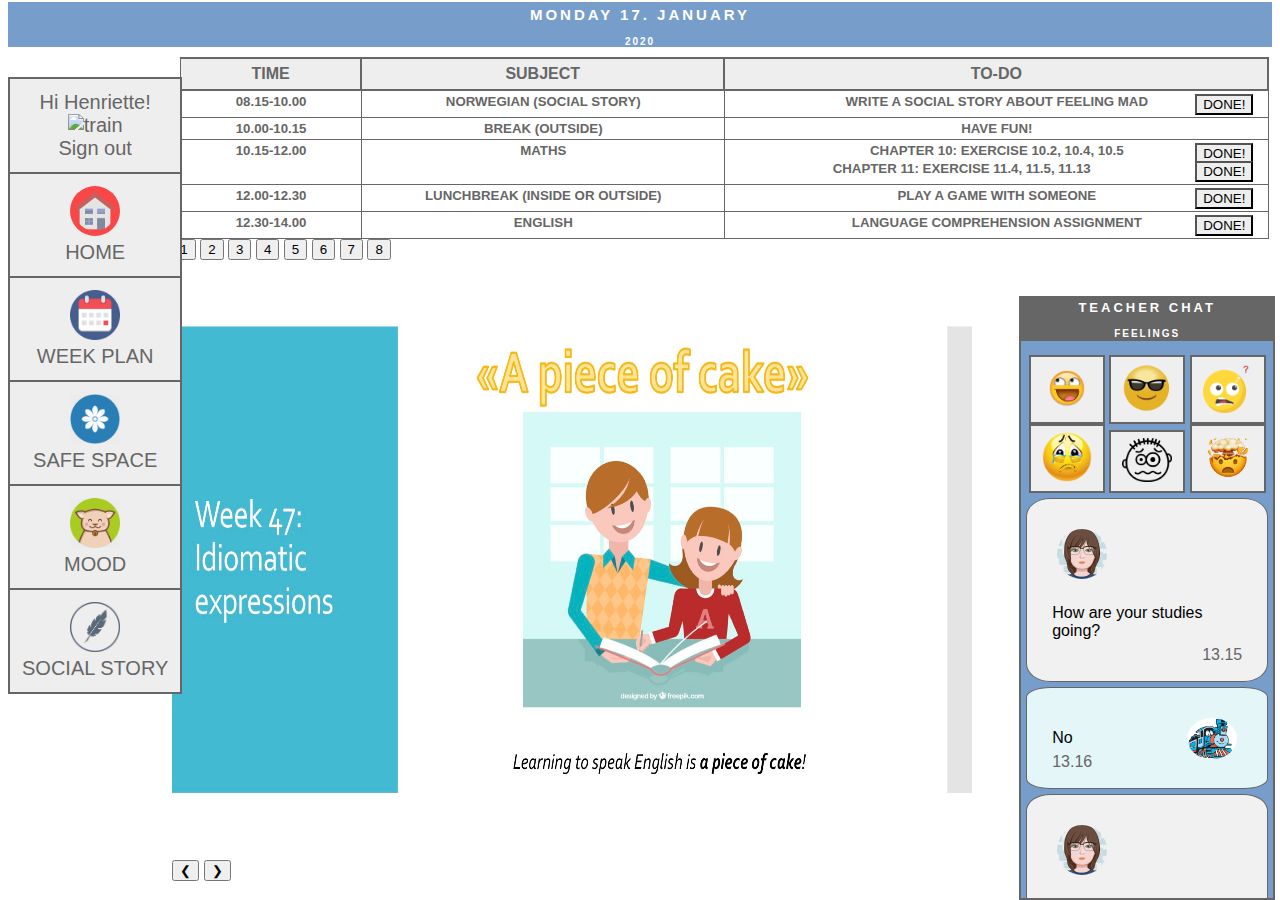
==== commit 4c3a680b: "Update homework.html" ====
--- a/Final Project/Final Project/homework.html
+++ b/Final Project/Final Project/homework.html
@@ -53,9 +53,9 @@
     </div>
     <div id="ti" class="timetablebody">
       <h5>Chapter 10: Exercise 10.2, 10.4, 10.5</h5>
-      <a href="awesome.gif" target="_blank"><button type="button">Done!</button></a>
+      <a href="Picturess/awesome.gif" target="_blank"><button type="button">Done!</button></a>
       <h5>Chapter 11: Exercise 11.4, 11.5, 11.13</h5>
-      <a href="bravo.gif" target="_blank"><button type="button">Done!</button></a>
+      <a href="Picturess/bravo.gif" target="_blank"><button type="button">Done!</button></a>
     </div>
     <div id="lunsj" class="timetablebody">
       <h5>12.00-12.30</h5>
@@ -65,7 +65,7 @@
     </div>
     <div id="lunsj" class="timetablebody">
       <h5>Play a game with someone</h5>
-      <a href="whoopie.gif" target="_blank"><button type="button">Done!</button></a>
+      <a href="Picturess/whoopie.gif" target="_blank"><button type="button">Done!</button></a>
     </div>
     <div id="12" class="timetablebody">
       <h5>12.30-14.00</h5>
@@ -75,14 +75,14 @@
     </div>
     <div id="12" class="timetablebody">
       <h5>Language Comprehension Assignment</h5>
-      <a href="sweet.gif" target="_blank"><button type="button">Done!</button></a>
+      <a href="Picturess/sweet.gif" target="_blank"><button type="button">Done!</button></a>
     </div>
   </div>
 
 <!-- Navigation bar -->
   <div class="secondboxes">
         <div id="navigationbar">
-            <a  href="Sign in.html" onclick="alert('Good Job! Bye')"> Hi Henriette! <br> <img src="Picturess/train.jpg" alt="train" width="50" height="50"><br>Sign out</a>
+            <a  href="Signin.html" onclick="alert('Good Job! Bye')"> Hi Henriette! <br> <img src="Picturess/train.jpg" alt="train" width="50" height="50"><br>Sign out</a>
             <a  href="main.html"><img id="home" src="Pictures/house.png" alt="Home Page" width="50" height="50"><br>HOME</a>
             <a  href="timetable.html"><img src="Pictures/Timetable.png" alt="Week Plan" width="50" height="50"><br>WEEK PLAN</a>
             <a  href="SafeSpace.html"><img src="Pictures/safe place.png" alt="Safe Space" width="50" height="50"><br> SAFE SPACE</a>
--- a/Final Project/Final Project/css.css
+++ b/Final Project/Final Project/css.css
@@ -2,6 +2,13 @@
   font-family: Helvetica;
 }
 
+.header h1 {
+  color: white;
+  text-transform: uppercase;
+  font-size: 20px;
+  letter-spacing: 4px;
+}
+
 .header h2{
   padding-top: 4px;
   color: white;
@@ -18,7 +25,7 @@
 }
 
 .header {
-  margin-top: -0.7%;
+  margin-top: -0.8%;
   margin-bottom: 0%;
   margin-right: 0%;
   max-width: 100%;
@@ -28,10 +35,10 @@
 }
 
 .timetable {
-  position: fixed;
+  position: relative;
   display: grid;
-  width: 85.5%;
-  margin-left: 13%;
+  width: 86.2%;
+  margin-left: 13.6%;
   height: auto;
   grid-template-columns: 1fr 2fr 3fr;
   color: #666;
@@ -47,8 +54,8 @@
 
 .midcontent {
   width: 65.5%;
-  margin-top: 18%;
-  margin-left: 20%;
+  margin-top: 4.5%;
+  margin-left: 17%;
 }
 
 .midcontent h2{
@@ -63,7 +70,7 @@
   position: relative;
   margin-top: -10%;
   text-align: center;
-  padding: 5%;
+  padding: 6%;
   border-radius: 50%;
   background: lightpink;
   z-index: 0;
@@ -120,6 +127,8 @@
 }
 
 #navigationbar{
+  position: relative;
+  margin-top: -93%;
   max-width: 100%;
   border-top: 2px solid #666;
   border-left: 2px solid #666;
@@ -144,15 +153,28 @@
   background-color: #ccc;
 }
 
+#home {
+  background-color: red;
+  border-radius: 50%;
+  padding: 5px;
+  opacity: 0.7;
+}
+
 .chat {
-  z-index: 1;
+  background-color: #779ecb;
   bottom: 0%;
   position: fixed;
   margin-left: 79%;
   max-width: 20%;
   border: 2px solid #666;
   overflow-y: scroll;
-  height: 70%;
+  height: 67.1%;
+}
+
+@media screen and (max-width: 800px) {
+  .chat {
+    display: none;
+  }
 }
 
 .chat button:hover {
@@ -196,7 +218,7 @@
 }
 
 .chat-header {
-  background-color: #779ecb;
+  background-color: #666;
   margin-top: -15px;
 }
 
@@ -276,21 +298,27 @@
 }
 
 .mood-container {
-  width: 60%;
-  margin-left: 15%;
-  margin-top: 14%;
+  position: relative;
+  margin-top: 0.7%;
+  width: 65.7%;
+  margin-left: 14%;
   background-color: lightgoldenrodyellow;
 }
 
 * {
     box-sizing: border-box;
+}
+
+.sticky {
+  position: fixed;
+  height: 100%;
 }
 
 .box {
     padding: 0 6px;
     float: left;
     width: 25%;
-    background-color: lightgoldenrodyellow;
+    background-color: white;
 }
 
 @media only screen and (max-width: 700px) {
@@ -307,11 +335,18 @@
 }
 
 .storyflex {
+  color: #666;
+  text-transform: uppercase;
+  position: relative;
+  width: 60%;
+  margin-left: 14%;
+  padding-left: 10%;
+  margin-right: 20%;
   display: flex;
   justify-content:flex-start;
   align-items: center;
   flex-direction: column;
-  padding-top: 50px;
+  padding-top: 5%;
 }
 
 #storyboxes {
@@ -319,6 +354,11 @@
 }
 
 .footer {
+  position: relative;
+  width: 60%;
+  margin-left: 14%;
+  margin-right: 20%;
+  padding-left: 10%;
   display:flex;
   justify-content: center;
   align-items: center;
@@ -332,29 +372,27 @@
   padding-left: 20px;
 }
 
-/* spør imorgen
-.lang-header {
-  max-width: 1000px;
-  width: 60%;
-  margin-left: 15%;
-  margin-top: 15%;
-  position: relative;
-}
-*/
-
-.slideshow-container {
-  max-width: 1000px;
+}
+
+.homework-container {
+
+}
+
+.homework-slides {
+  margin-top: 0%;
+  margin-left: 13%;
   width: 67%;
-  height:30%;
-  margin-left: 13%;
-  margin-top: 13%;
-  position: absolute;
-}
-
-/* Hide the images by default */
-.mySlides {
+
+}
+
+.homework {
   display: none;
-}
+  height: 100%
+  width: 50%;
+}
+
+
+
 
 /* Next & previous buttons */
 .prev, .next {
@@ -403,6 +441,16 @@
   top: 0;
 }
 
+#header-languagecomp {
+  background-color: lightsteelblue;
+}
+
+.language-container {
+  margin-top: -0.3%;
+  width: 65.5%;
+  margin-left: 14%;
+}
+
 /* The dots/bullets/indicators */
 .dot {
   cursor: pointer;
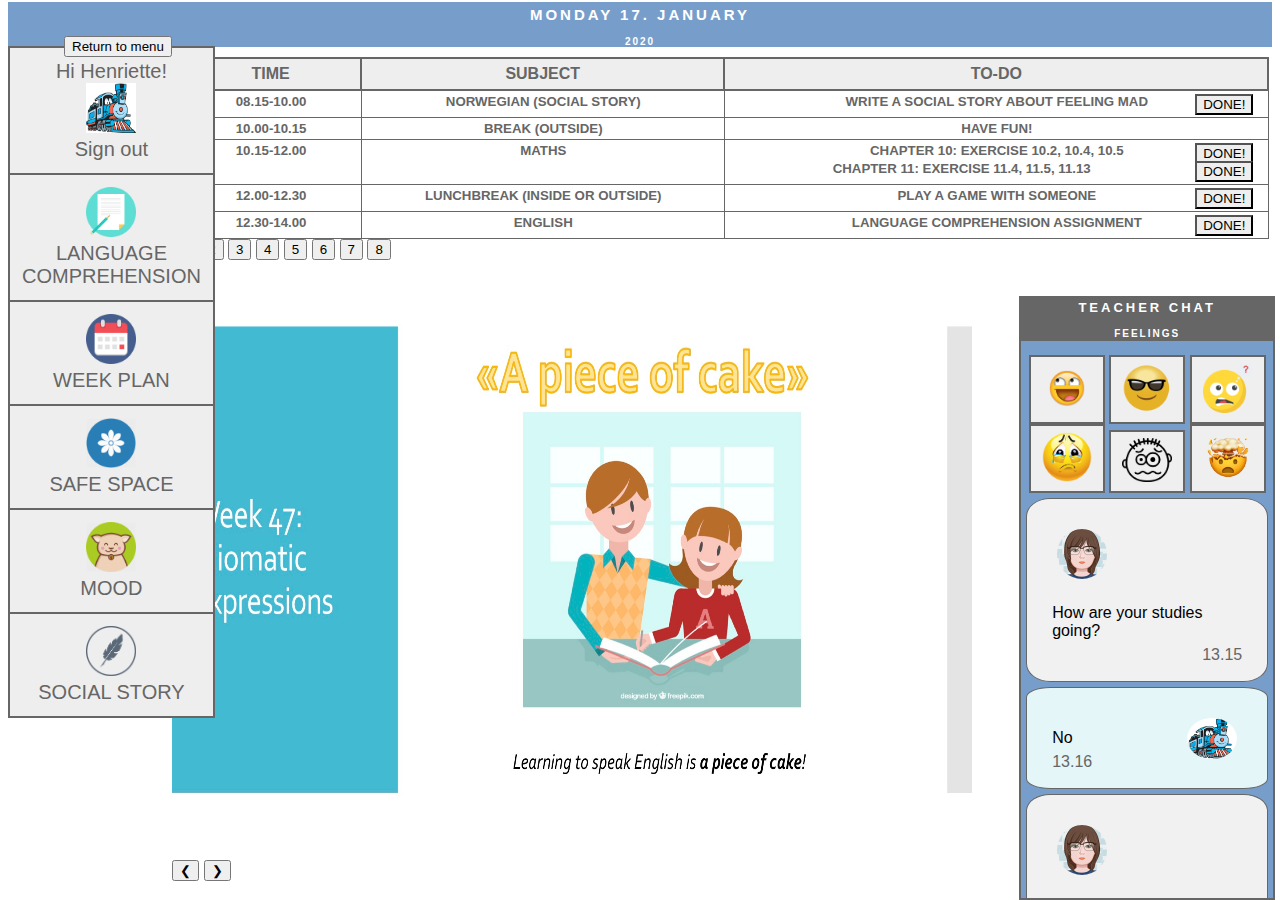
==== commit a13c9707: "Fikset responsitivet" ====
--- a/Final Project/Final Project/homework.html
+++ b/Final Project/Final Project/homework.html
@@ -1,95 +1,93 @@
 <!DOCTYPE html>
 <html lang="en">
-<head>
-    <meta name="viewport" content="width=device-width, initial-scale=1.0">
-    <link rel="stylesheet" href="css.css">
-    <title> Language comprehension exercise example </title>
 
-</head>
+  <head>
+  <link rel="stylesheet" type="text/css" href="css.css">
+  <title>Web resource for children diagnosed with ASD in schools</title>
+  </head>
 
-<body>
-  <!-- Header with date -->
-  <div class="header">
-    <h2>Monday 17. January</h2>
-    <h3>2020</h3>
-  </div>
-
-  <!-- timetable and to-do list -->
-  <div class="timetable">
-    <div id="time" class="columntitle">
-      <h4>Time</h4>
-    </div>
-    <div id="subject" class="columntitle">
-      <h4>Subject</h4>
-    </div>
-    <div id="to-do" class="columntitle">
-      <h4>To-do</h4>
+  <body>
+    <div class="header">
+      <h2>Monday 17. January</h2>
+      <h3>2020</h3>
+      <a href="main.html"><button type="button" id="leftside" class="btn">Return to menu</button></a>
     </div>
 
-    <div id="åtte" class="timetablebody">
-      <h5>08.15-10.00</h5>
+    <div class="timetable">
+      <div id="time" class="columntitle1 border">
+        <h4>Time</h4>
+      </div>
+      <div id="subject" class="columntitle2 border">
+        <h4>Subject</h4>
+      </div>
+      <div id="to-do" class="columntitle3 border">
+        <h4>To-do</h4>
+      </div>
+
+      <div id="åtte" class="timetablebody border2">
+        <h5>08.15-10.00</h5>
+      </div>
+      <div id="åtte2" class="timetablebody border2">
+        <h5>Norwegian (Social Story)</h5>
+      </div>
+      <div id="åtte3" class="timetablebody border2">
+        <h5>Write a social story about feeling mad</h5>
+        <a href="yay.webp" target="_blank"><button type="button">Done!</button></a>
+      </div>
+      <div id="pause" class="timetablebody border2">
+        <h5>10.00-10.15</h5>
+      </div>
+      <div id="pause2" class="timetablebody border2">
+        <h5>Break (outside)</h5>
+      </div>
+      <div id="pause3" class="timetablebody border2">
+        <h5>Have fun!</h5>
+      </div>
+      <div id="ti" class="timetablebody border2">
+        <h5>10.15-12.00</h5>
+      </div>
+      <div id="ti2" class="timetablebody border2">
+        <h5>Maths</h5>
+      </div>
+      <div id="ti3" class="timetablebody border2">
+        <h5>Chapter 10: Exercise 10.2, 10.4, 10.5</h5>
+        <a href="Pictures/awesome.gif" target="_blank"><button type="button">Done!</button></a>
+        <h5>Chapter 11: Exercise 11.4, 11.5, 11.13</h5>
+        <a href="Pictures/bravo.gif" target="_blank"><button type="button">Done!</button></a>
+      </div>
+      <div id="lunsj" class="timetablebody border2">
+        <h5>12.00-12.30</h5>
+      </div>
+      <div id="lunsj2" class="timetablebody border2">
+        <h5>Lunchbreak (inside or outside)</h5>
+      </div>
+      <div id="lunsj3" class="timetablebody border2">
+        <h5>Play a game with someone</h5>
+        <a href="Pictures/whoopie.gif" target="_blank"><button type="button">Done!</button></a>
+      </div>
+      <div id="12" class="timetablebody border2">
+        <h5>12.30-14.00</h5>
+      </div>
+      <div id="12_2" class="timetablebody border2">
+        <h5>English</h5>
+      </div>
+      <div id="12_3" class="timetablebody border2">
+        <h5>Language Comprehension Assignment</h5>
+        <a href="Pictures/sweet.gif" target="_blank"><button type="button">Done!</button></a>
+      </div>
     </div>
-    <div id="åtte" class="timetablebody">
-      <h5>Norwegian (Social Story)</h5>
-    </div>
-    <div id="åtte" class="timetablebody">
-      <h5>Write a social story about feeling mad</h5>
-      <a href="yay.webp" target="_blank"><button type="button">Done!</button></a>
-    </div>
-    <div id="pause" class="timetablebody">
-      <h5>10.00-10.15</h5>
-    </div>
-    <div id="pause" class="timetablebody">
-      <h5>Break (outside)</h5>
-    </div>
-    <div id="pause" class="timetablebody">
-      <h5>Have fun!</h5>
-    </div>
-    <div id="ti" class="timetablebody">
-      <h5>10.15-12.00</h5>
-    </div>
-    <div id="ti" class="timetablebody">
-      <h5>Maths</h5>
-    </div>
-    <div id="ti" class="timetablebody">
-      <h5>Chapter 10: Exercise 10.2, 10.4, 10.5</h5>
-      <a href="Picturess/awesome.gif" target="_blank"><button type="button">Done!</button></a>
-      <h5>Chapter 11: Exercise 11.4, 11.5, 11.13</h5>
-      <a href="Picturess/bravo.gif" target="_blank"><button type="button">Done!</button></a>
-    </div>
-    <div id="lunsj" class="timetablebody">
-      <h5>12.00-12.30</h5>
-    </div>
-    <div id="lunsj" class="timetablebody">
-      <h5>Lunchbreak (inside or outside)</h5>
-    </div>
-    <div id="lunsj" class="timetablebody">
-      <h5>Play a game with someone</h5>
-      <a href="Picturess/whoopie.gif" target="_blank"><button type="button">Done!</button></a>
-    </div>
-    <div id="12" class="timetablebody">
-      <h5>12.30-14.00</h5>
-    </div>
-    <div id="12" class="timetablebody">
-      <h5>English</h5>
-    </div>
-    <div id="12" class="timetablebody">
-      <h5>Language Comprehension Assignment</h5>
-      <a href="Picturess/sweet.gif" target="_blank"><button type="button">Done!</button></a>
-    </div>
-  </div>
 
-<!-- Navigation bar -->
-  <div class="secondboxes">
-        <div id="navigationbar">
-            <a  href="Signin.html" onclick="alert('Good Job! Bye')"> Hi Henriette! <br> <img src="Picturess/train.jpg" alt="train" width="50" height="50"><br>Sign out</a>
-            <a  href="main.html"><img id="home" src="Pictures/house.png" alt="Home Page" width="50" height="50"><br>HOME</a>
-            <a  href="timetable.html"><img src="Pictures/Timetable.png" alt="Week Plan" width="50" height="50"><br>WEEK PLAN</a>
-            <a  href="SafeSpace.html"><img src="Pictures/safe place.png" alt="Safe Space" width="50" height="50"><br> SAFE SPACE</a>
-            <a  href="mood.html"><img src="Pictures/Mood.png" alt="Mood" width="50" height="50"><br>MOOD</a>
-            <a  href="socialstory.html"><img src="Pictures/SocialStory.png" alt="Social story" width="50" height="50"><br>SOCIAL STORY</a>
-        </div>
-  </div>
+    <!-- Navigation bar -->
+      <div class="secondboxes">
+            <div id="navigationbar">
+                <a  href="Signin.html" onclick="alert('Good Job! Bye')"> Hi Henriette! <br> <img src="Pictures/train.jpg" alt="train" width="50" height="50"><br>Sign out</a>
+                <a  href="homework.html"><img id="Assignment" src="Pictures/Assignments.png" alt="Language comprehension" width="50" height="50"><br>LANGUAGE <br> COMPREHENSION </a>
+                <a  href="timetable.html"><img src="Pictures/Timetable.png" alt="Week Plan" width="50" height="50"><br>WEEK PLAN</a>
+                <a  href="SafeSpace.html"><img src="Pictures/safe place.png" alt="Safe Space" width="50" height="50"><br> SAFE SPACE</a>
+                <a  href="mood.html"><img src="Pictures/Mood.png" alt="Mood" width="50" height="50"><br>MOOD</a>
+                <a  href="socialstory.html"><img src="Pictures/SocialStory.png" alt="Social story" width="50" height="50"><br>SOCIAL STORY</a>
+            </div>
+      </div>
 
 
 <!-- content -->
--- a/Final Project/Final Project/css.css
+++ b/Final Project/Final Project/css.css
@@ -34,7 +34,41 @@
   height: 12%;
 }
 
+.header .btn {
+  cursor: pointer;
+  z-index: 1;
+  position: absolute;
+}
+
+#rightside {
+  margin-left: 85%;
+  margin-top: -2%;
+}
+
+#leftside {
+  left:5%;
+  top: 4%;
+  z-index: 1;
+}
+
+.header a{
+  text-decoration: none;
+}
+
+.btn h3{
+  text-transform: uppercase;
+  color: gray;
+}
+
+.header button:hover {
+  background-color: lightgreen;
+  cursor: pointer;
+}
+
+
 .timetable {
+  display: grid;
+  grid-template-columns: auto auto auto;
   position: relative;
   display: grid;
   width: 86.2%;
@@ -46,7 +80,7 @@
   border-right: 1px solid #666;
 }
 
-.columntitle h4 {
+.border h4 {
   margin: 6px 6px;
   text-transform: uppercase;
   color: #666;
@@ -76,7 +110,7 @@
   z-index: 0;
 }
 
-.columntitle{
+.border{
   position: relative;
   border-top: 2px solid #666;
   border-bottom: 2px solid #666;
@@ -85,17 +119,18 @@
   background-color: #eee;
 }
 
-.timetablebody h5 {
+
+.border2 h5 {
   margin: 3px 3px;
   text-transform: uppercase;
 }
 
-.timetablebody {
+.border2 {
   border-bottom: 1px solid #666;
   border-left: 1px solid #666;
 }
 
-.timetablebody button{
+.border2 button{
   float: right;
   margin-top: -18px;
   margin-right: 15px;
@@ -107,7 +142,7 @@
   background-color: #eee;
 }
 
-.timetablebody button:hover {
+.border2 button:hover {
   background-color: lightgreen;
 }
 
